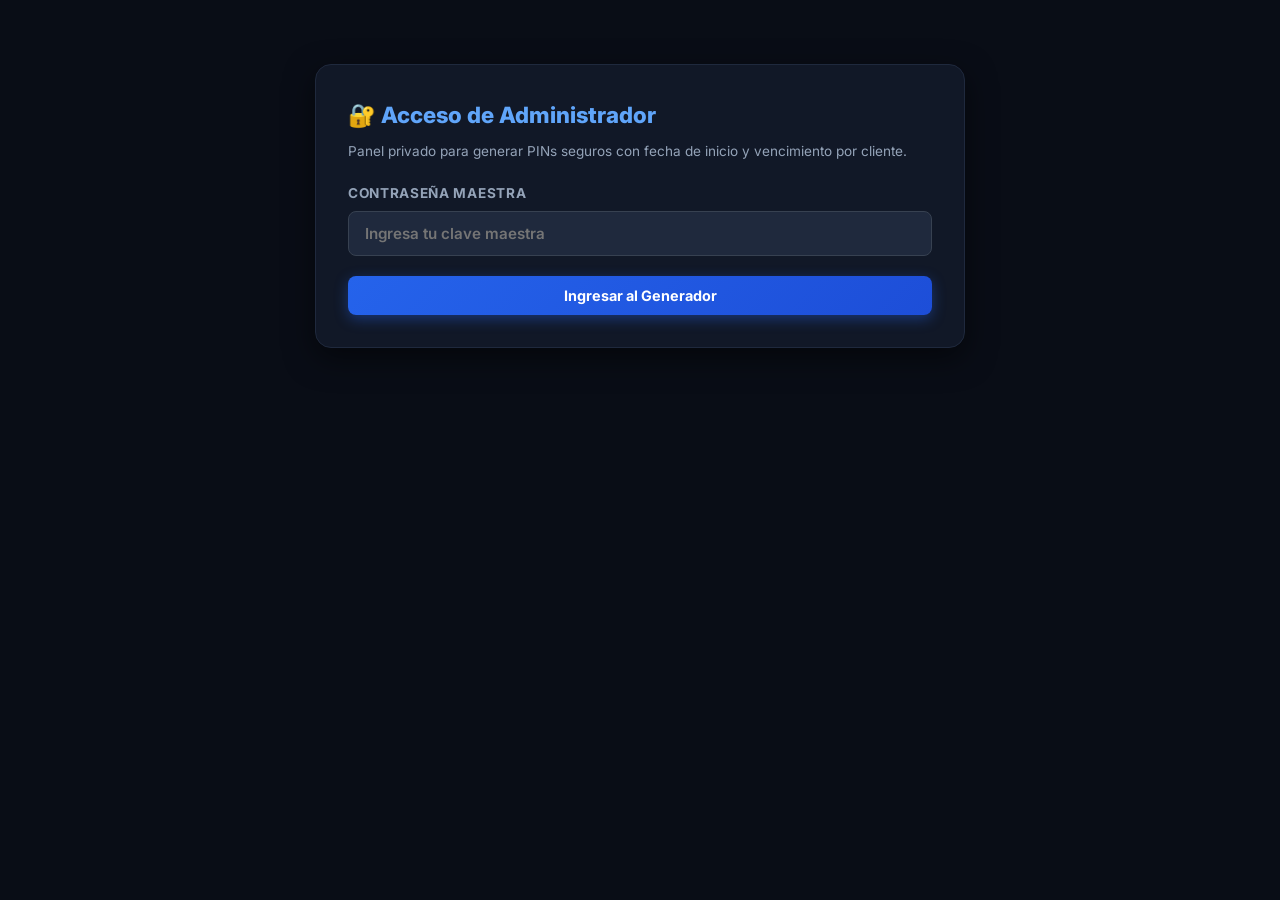
==== admin.html @ b6be810b "Add files via upload" ====
<!DOCTYPE html>
<html lang="es">
<head>
  <meta charset="UTF-8">
  <meta name="viewport" content="width=device-width, initial-scale=1.0">
  <title>Admin PIN Generator | LottoAnalytics Colombia</title>
  <link rel="preconnect" href="https://fonts.googleapis.com">
  <link rel="preconnect" href="https://fonts.gstatic.com" crossorigin>
  <link href="https://fonts.googleapis.com/css2?family=Inter:wght@400;600;700;800&display=swap" rel="stylesheet">
  <link rel="stylesheet" href="css/styles.css">
  <style>
    .admin-container {
      max-width: 650px;
      margin: 2rem auto;
      background: var(--bg-card);
      border: 1px solid var(--border-color);
      border-radius: 16px;
      padding: 2rem;
      box-shadow: 0 10px 30px rgba(0,0,0,0.5);
    }
    .form-group {
      margin-bottom: 1.25rem;
    }
    label {
      display: block;
      font-size: 0.85rem;
      font-weight: 700;
      color: var(--text-muted);
      margin-bottom: 0.4rem;
      text-transform: uppercase;
      letter-spacing: 0.05em;
    }
    input[type="text"], input[type="password"], input[type="date"], select {
      width: 100%;
      background: #1f293d;
      border: 1px solid #374151;
      color: #fff;
      padding: 0.75rem 1rem;
      border-radius: 8px;
      font-family: inherit;
      font-size: 0.95rem;
      font-weight: 600;
      outline: none;
    }
    input:focus, select:focus {
      border-color: #3b82f6;
      box-shadow: 0 0 10px rgba(59, 130, 246, 0.4);
    }
    .result-card {
      display: none;
      background: rgba(16, 185, 129, 0.1);
      border: 1px solid #10b981;
      border-radius: 12px;
      padding: 1.5rem;
      margin-top: 1.5rem;
    }
    .pin-display {
      font-size: 1.6rem;
      font-weight: 800;
      color: #34d399;
      letter-spacing: 0.1em;
      margin: 0.5rem 0;
      text-align: center;
      background: #090d16;
      padding: 0.75rem;
      border-radius: 8px;
      border: 1px dashed #059669;
    }
    .whatsapp-box {
      background: #0f172a;
      border: 1px solid #334155;
      border-radius: 8px;
      padding: 1rem;
      font-size: 0.85rem;
      color: #e2e8f0;
      white-space: pre-wrap;
      margin-top: 0.75rem;
      line-height: 1.5;
    }
  </style>
</head>
<body>
  <div class="container">
    <div class="admin-container">
      
      <!-- AUTHENTICATION CHECK -->
      <div id="admin-auth-screen">
        <h2 style="font-size: 1.4rem; font-weight:800; color:#60a5fa; margin-bottom: 0.5rem;">🔐 Acceso de Administrador</h2>
        <p style="font-size:0.85rem; color:var(--text-muted); margin-bottom: 1.25rem;">
          Panel privado para generar PINs seguros con fecha de inicio y vencimiento por cliente.
        </p>
        <div class="form-group">
          <label>Contraseña Maestra</label>
          <input type="password" id="admin-pass" placeholder="Ingresa tu clave maestra">
        </div>
        <button class="btn-primary" style="width:100%;" onclick="checkAdminAuth()">Ingresar al Generador</button>
      </div>

      <!-- PIN GENERATOR PANEL -->
      <div id="admin-panel" style="display:none;">
        <div style="display:flex; justify-content:space-between; align-items:center; margin-bottom:1rem; border-bottom:1px solid #1f293d; padding-bottom:1rem;">
          <div>
            <h2 style="font-size: 1.3rem; font-weight:800; color:#fbbf24;">👑 Generador de PINs VIP Criptográficos</h2>
            <p style="font-size:0.8rem; color:var(--text-muted);">Genera claves únicas e infalsificables con vigencia individual.</p>
          </div>
          <button onclick="logoutAdmin()" style="background:transparent; border:1px solid #475569; color:#94a3b8; font-size:0.75rem; padding:0.35rem 0.65rem; border-radius:6px; cursor:pointer;">Salir</button>
        </div>

        <div class="form-group">
          <label>Nombre o Teléfono del Cliente</label>
          <input type="text" id="client-name" placeholder="Ej. Carlos Mendoza (Bucaramanga)">
        </div>

        <div class="form-group">
          <label>Duración de la Membresía</label>
          <select id="duration-select" onchange="toggleCustomDate(this.value)">
            <option value="30">1 Mes (30 Días) — Plan Estándar</option>
            <option value="15">15 Días (Quincenal)</option>
            <option value="7">7 Días (Semana de Prueba)</option>
            <option value="60">2 Meses (60 Días)</option>
            <option value="90">3 Meses (Trimestral)</option>
            <option value="custom">Fecha de fin personalizada...</option>
          </select>
        </div>

        <div class="form-group" id="custom-date-group" style="display:none;">
          <label>Fecha de Vencimiento Exacta</label>
          <input type="date" id="custom-exp-date">
        </div>

        <button class="btn-primary" style="width:100%; font-size:1rem; padding:0.85rem;" onclick="generateClientPin()">
          ⚡ Generar PIN y Mensaje de WhatsApp
        </button>

        <!-- RESULT CARD -->
        <div class="result-card" id="result-box">
          <div style="font-weight:700; color:#34d399; font-size:0.9rem; text-align:center;">✅ PIN GENERADO CON ÉXITO</div>
          <div class="pin-display" id="out-pin">VIP-XXXXXX-XXX-XXXX</div>
          
          <div style="font-size:0.85rem; color:#cbd5e1; margin:0.75rem 0; line-height:1.6;">
            • <strong>Cliente:</strong> <span id="out-client">--</span><br>
            • <strong>Fecha de activación:</strong> <span id="out-start">--</span><br>
            • <strong>Fecha de vencimiento:</strong> <span id="out-end" style="color:#fbbf24; font-weight:700;">--</span> (<span id="out-days">30</span> días activos)
          </div>

          <label style="margin-top:1rem;">Mensaje Listo para Enviar por WhatsApp:</label>
          <div class="whatsapp-box" id="out-msg"></div>

          <button class="btn-primary" style="width:100%; margin-top:0.75rem; background:linear-gradient(135deg, #10b981, #059669);" onclick="copyWhatsappMsg()">
            📋 Copiar Mensaje para WhatsApp
          </button>
        </div>

      </div>

    </div>
  </div>

  <script>
    const SECRET_SALT = 'Joan17LottoSecretKey2026';
    const ADMIN_PASS = 'JOAN17-ADMIN'; // Puedes cambiar esta contraseña maestra cuando desees

    function checkAdminAuth() {
      const pass = document.getElementById('admin-pass').value.trim();
      if (pass === ADMIN_PASS || pass === 'BUCARAMANGA' || pass === 'VIP2026') {
        document.getElementById('admin-auth-screen').style.display = 'none';
        document.getElementById('admin-panel').style.display = 'block';
        sessionStorage.setItem('admin_logged', 'true');
      } else {
        alert('Contraseña maestra incorrecta.');
      }
    }

    function logoutAdmin() {
      sessionStorage.removeItem('admin_logged');
      document.getElementById('admin-auth-screen').style.display = 'block';
      document.getElementById('admin-panel').style.display = 'none';
    }

    function toggleCustomDate(val) {
      document.getElementById('custom-date-group').style.display = (val === 'custom') ? 'block' : 'none';
    }

    async function sha256Short(str) {
      const buf = await crypto.subtle.digest("SHA-256", new TextEncoder().encode(str));
      const arr = Array.from(new Uint8Array(buf));
      const hex = arr.map(b => b.toString(16).padStart(2, '0')).join('');
      return hex.substring(0, 4).toUpperCase();
    }

    async function generateClientPin() {
      const client = document.getElementById('client-name').value.trim() || 'Cliente';
      const durVal = document.getElementById('duration-select').value;
      
      const today = new Date();
      let expDate = new Date();

      if (durVal === 'custom') {
        const cVal = document.getElementById('custom-exp-date').value;
        if (!cVal) {
          alert('Por favor selecciona una fecha de vencimiento.');
          return;
        }
        expDate = new Date(cVal + 'T23:59:59');
      } else {
        const days = parseInt(durVal);
        expDate.setDate(today.getDate() + days);
      }

      // Format YYMMDD
      const yy = expDate.getFullYear().toString().substring(2);
      const mm = (expDate.getMonth() + 1).toString().padStart(2, '0');
      const dd = expDate.getDate().toString().padStart(2, '0');
      const dateCode = `${yy}${mm}${dd}`;

      // Random 3-digit client seed
      const clientId = Math.floor(100 + Math.random() * 900).toString();

      // Sign payload
      const payload = `${dateCode}-${clientId}-${SECRET_SALT}`;
      const hash = await sha256Short(payload);

      const finalPin = `VIP-${dateCode}-${clientId}-${hash}`;

      // Calculate days
      const diffTime = expDate - today;
      const diffDays = Math.ceil(diffTime / (1000 * 60 * 60 * 24));

      const dateOptions = { day: '2-digit', month: 'long', year: 'numeric' };
      const startStr = today.toLocaleDateString('es-CO', dateOptions);
      const endStr = expDate.toLocaleDateString('es-CO', dateOptions);

      // Render output
      document.getElementById('out-pin').innerText = finalPin;
      document.getElementById('out-client').innerText = client;
      document.getElementById('out-start').innerText = startStr;
      document.getElementById('out-end').innerText = endStr;
      document.getElementById('out-days').innerText = diffDays;

      const currentUrl = window.location.origin + window.location.pathname.replace('admin.html', 'index.html');

      const msg = `¡Hola ${client}! 👋\n\nTu suscripción a la Suite VIP de LottoAnalytics Pro ha sido confirmada con éxito. 🎟️✨\n\n🔑 Tu PIN Personal de Acceso es:\n👉 *${finalPin}*\n\n📅 Vigencia activa:\n• Inicio: ${startStr}\n• Vence el: ${endStr} (${diffDays} días)\n\n🚀 Pasos para activarlo:\n1. Ingresa a la página: ${currentUrl}\n2. En el recuadro dorado "Desbloquea la Suite VIP", digita tu PIN.\n3. Haz clic en "Desbloquear Privilegios VIP".\n\n¡Disfruta tus combinaciones personalizadas y las alertas antes de cada sorteo! 🍀`;

      document.getElementById('out-msg').innerText = msg;
      document.getElementById('result-box').style.display = 'block';
    }

    function copyWhatsappMsg() {
      const text = document.getElementById('out-msg').innerText;
      navigator.clipboard.writeText(text).then(() => {
        alert('¡Mensaje copiado al portapapeles! Ya puedes pegarlo y enviarlo por WhatsApp al cliente.');
      });
    }

    window.onload = () => {
      if (sessionStorage.getItem('admin_logged') === 'true') {
        document.getElementById('admin-auth-screen').style.display = 'none';
        document.getElementById('admin-panel').style.display = 'block';
      }
    };
  </script>
</body>
</html>
---- css/styles.css ----
/* LottoAnalytics Pro Colombia - Modern Stylesheet with VIP Suite */
:root {
  --bg-dark: #090d16;
  --bg-card: #111827;
  --bg-card-hover: #172033;
  --border-color: #1f293d;
  --text-main: #f9fafb;
  --text-muted: #94a3b8;
  --text-subtle: #64748b;
  
  --primary: #3b82f6;
  --primary-glow: rgba(59, 130, 246, 0.25);
  --accent-gold: #f59e0b;
  --accent-red: #ef4444;
  --accent-green: #10b981;
  --accent-cyan: #06b6d4;

  --vip-gold: #fbbf24;
  --vip-purple: #a855f7;
  --vip-border: rgba(251, 191, 36, 0.4);

  --ball-baloto-grad: linear-gradient(135deg, #fde047 0%, #f59e0b 50%, #d97706 100%);
  --ball-revancha-grad: linear-gradient(135deg, #f87171 0%, #ef4444 50%, #b91c1c 100%);
  --ball-miloto-grad: linear-gradient(135deg, #34d399 0%, #10b981 50%, #047857 100%);
  --ball-super-grad: linear-gradient(135deg, #fb7185 0%, #e11d48 50%, #be123c 100%);
  --ball-fixed-grad: linear-gradient(135deg, #a78bfa 0%, #7c3aed 50%, #581c87 100%);
}

* {
  box-sizing: border-box;
  margin: 0;
  padding: 0;
  -webkit-tap-highlight-color: transparent;
}

body {
  font-family: 'Inter', -apple-system, BlinkMacSystemFont, 'Segoe UI', Roboto, sans-serif;
  background-color: var(--bg-dark);
  color: var(--text-main);
  line-height: 1.6;
  padding: 1rem;
}

@media (min-width: 768px) {
  body {
    padding: 2rem;
  }
}

.container {
  max-width: 1200px;
  margin: 0 auto;
}

/* Header & Branding */
header {
  display: flex;
  justify-content: space-between;
  align-items: center;
  flex-wrap: wrap;
  gap: 1.25rem;
  padding-bottom: 1.5rem;
  border-bottom: 1px solid var(--border-color);
  margin-bottom: 1.5rem;
}

.brand-wrapper h1 {
  font-size: 1.85rem;
  font-weight: 800;
  letter-spacing: -0.03em;
  background: linear-gradient(135deg, #60a5fa 0%, #a78bfa 50%, #f472b6 100%);
  -webkit-background-clip: text;
  -webkit-text-fill-color: transparent;
}

.brand-wrapper p {
  color: var(--text-muted);
  font-size: 0.9rem;
}

.header-badges {
  display: flex;
  gap: 0.75rem;
  align-items: center;
  flex-wrap: wrap;
}

.status-badge {
  display: inline-flex;
  align-items: center;
  gap: 0.5rem;
  background: rgba(16, 185, 129, 0.12);
  border: 1px solid rgba(16, 185, 129, 0.3);
  color: #34d399;
  padding: 0.35rem 0.85rem;
  border-radius: 9999px;
  font-size: 0.8rem;
  font-weight: 600;
}

.vip-status-pill {
  display: inline-flex;
  align-items: center;
  gap: 0.4rem;
  background: rgba(245, 158, 11, 0.15);
  border: 1px solid var(--vip-border);
  color: var(--vip-gold);
  padding: 0.35rem 0.85rem;
  border-radius: 9999px;
  font-size: 0.8rem;
  font-weight: 700;
}

.pulse-dot {
  width: 8px;
  height: 8px;
  border-radius: 50%;
  background: #10b981;
  box-shadow: 0 0 10px #10b981;
  animation: pulse 2s infinite;
}

@keyframes pulse {
  0% { transform: scale(0.95); opacity: 0.7; }
  50% { transform: scale(1.2); opacity: 1; }
  100% { transform: scale(0.95); opacity: 0.7; }
}

/* Monetization: Ad Slots */
.ad-slot {
  background: rgba(17, 24, 39, 0.5);
  border: 1px dashed #2d3748;
  border-radius: 10px;
  padding: 1rem;
  margin: 1.5rem 0;
  text-align: center;
  position: relative;
  overflow: hidden;
  min-height: 85px;
  display: flex;
  flex-direction: column;
  align-items: center;
  justify-content: center;
}

.ad-label {
  font-size: 0.65rem;
  color: var(--text-subtle);
  text-transform: uppercase;
  letter-spacing: 0.1em;
  margin-bottom: 0.25rem;
}

.ad-placeholder-text {
  font-size: 0.8rem;
  color: #4b5563;
}

/* VIP Unlock / Gateway Box */
.vip-card {
  background: linear-gradient(135deg, rgba(30, 58, 138, 0.35) 0%, rgba(88, 28, 135, 0.35) 100%);
  border: 1px solid #3b82f6;
  border-radius: 14px;
  padding: 1.5rem;
  margin-bottom: 2rem;
  box-shadow: 0 4px 25px rgba(59, 130, 246, 0.15);
}

.vip-header-row {
  display: flex;
  justify-content: space-between;
  align-items: center;
  flex-wrap: wrap;
  gap: 1rem;
  margin-bottom: 1rem;
}

.vip-header-row h3 {
  font-size: 1.25rem;
  font-weight: 800;
  color: #93c5fd;
  display: flex;
  align-items: center;
  gap: 0.5rem;
}

.vip-pin-form {
  display: flex;
  gap: 0.5rem;
  flex-wrap: wrap;
  align-items: center;
  margin-top: 1rem;
}

.pin-input {
  background: #0f172a;
  border: 1px solid #334155;
  color: #fff;
  padding: 0.65rem 1rem;
  border-radius: 8px;
  font-family: inherit;
  font-size: 0.9rem;
  font-weight: 700;
  text-transform: uppercase;
  letter-spacing: 0.05em;
  outline: none;
  min-width: 200px;
}

.pin-input:focus {
  border-color: #60a5fa;
  box-shadow: 0 0 10px rgba(96, 165, 250, 0.3);
}

.btn-unlock {
  background: linear-gradient(135deg, #f59e0b, #d97706);
  color: #000;
  border: none;
  padding: 0.65rem 1.4rem;
  border-radius: 8px;
  font-weight: 800;
  font-size: 0.9rem;
  cursor: pointer;
  transition: transform 0.15s, box-shadow 0.15s;
}

.btn-unlock:hover {
  transform: translateY(-2px);
  box-shadow: 0 4px 15px rgba(245, 158, 11, 0.4);
}

.btn-whatsapp-buy {
  background: #10b981;
  color: #fff;
  border: none;
  padding: 0.65rem 1.25rem;
  border-radius: 8px;
  font-weight: 700;
  font-size: 0.85rem;
  text-decoration: none;
  display: inline-flex;
  align-items: center;
  gap: 0.4rem;
  transition: opacity 0.2s;
}

.btn-whatsapp-buy:hover {
  opacity: 0.9;
}

/* VIP Active Panel (When unlocked) */
.vip-active-panel {
  display: none;
  background: linear-gradient(180deg, #171328 0%, #0d1222 100%);
  border: 2px solid var(--vip-border);
  border-radius: 14px;
  padding: 1.75rem;
  margin-bottom: 2rem;
  box-shadow: 0 8px 30px rgba(168, 85, 247, 0.2);
}

.vip-panel-title {
  font-size: 1.35rem;
  font-weight: 800;
  color: var(--vip-gold);
  display: flex;
  align-items: center;
  gap: 0.5rem;
  margin-bottom: 0.5rem;
}

.vip-features-grid {
  display: grid;
  grid-template-columns: repeat(auto-fit, minmax(320px, 1fr));
  gap: 1.5rem;
  margin-top: 1.25rem;
}

.vip-box {
  background: rgba(17, 24, 39, 0.85);
  border: 1px solid #374151;
  border-radius: 12px;
  padding: 1.25rem;
}

.vip-box-title {
  font-size: 1.05rem;
  font-weight: 700;
  color: #c084fc;
  margin-bottom: 0.5rem;
  display: flex;
  align-items: center;
  gap: 0.4rem;
}

.custom-inputs-row {
  display: flex;
  gap: 0.5rem;
  margin: 1rem 0;
  align-items: center;
  flex-wrap: wrap;
}

.custom-input {
  width: 48px;
  height: 48px;
  text-align: center;
  font-size: 1.15rem;
  font-weight: 800;
  border-radius: 8px;
  border: 1px solid #a855f7;
  background: #1e1b4b;
  color: #fff;
  outline: none;
}

.btn-vip-action {
  background: linear-gradient(135deg, #a855f7, #7c3aed);
  color: #fff;
  border: none;
  padding: 0.65rem 1.2rem;
  border-radius: 8px;
  font-weight: 700;
  font-size: 0.85rem;
  cursor: pointer;
  transition: transform 0.15s;
}

.btn-vip-action:hover {
  transform: translateY(-1px);
}

.ball-fixed {
  background: var(--ball-fixed-grad) !important;
  color: #fff !important;
  border: 2px solid #c084fc !important;
}

/* Grids & Cards */
.grid-3 {
  display: grid;
  grid-template-columns: repeat(auto-fit, minmax(320px, 1fr));
  gap: 1.25rem;
  margin-bottom: 2rem;
}

.card {
  background: var(--bg-card);
  border: 1px solid var(--border-color);
  border-radius: 14px;
  padding: 1.35rem;
  transition: border-color 0.2s;
}

.card:hover {
  border-color: #374151;
}

.card-top {
  display: flex;
  justify-content: space-between;
  align-items: center;
  margin-bottom: 0.75rem;
}

.card-title {
  font-size: 1.15rem;
  font-weight: 700;
  display: flex;
  align-items: center;
  gap: 0.5rem;
}

.jackpot-pill {
  background: rgba(56, 189, 248, 0.12);
  color: #38bdf8;
  border: 1px solid rgba(56, 189, 248, 0.3);
  padding: 0.2rem 0.6rem;
  border-radius: 6px;
  font-size: 0.8rem;
  font-weight: 700;
}

/* 3D Lottery Balls */
.ball-row {
  display: flex;
  align-items: center;
  gap: 0.55rem;
  margin: 1.25rem 0;
  flex-wrap: wrap;
}

.ball {
  width: 44px;
  height: 44px;
  border-radius: 50%;
  display: flex;
  align-items: center;
  justify-content: center;
  font-weight: 800;
  font-size: 1.1rem;
  font-variant-numeric: tabular-nums;
  position: relative;
  box-shadow: 0 6px 12px rgba(0, 0, 0, 0.4), inset 0 2px 4px rgba(255, 255, 255, 0.45);
  user-select: none;
}

.ball-baloto { background: var(--ball-baloto-grad); color: #000; }
.ball-revancha { background: var(--ball-revancha-grad); color: #fff; }
.ball-miloto { background: var(--ball-miloto-grad); color: #042f2e; }
.ball-super {
  background: var(--ball-super-grad);
  color: #fff;
  border: 2px solid #fda4af;
  box-shadow: 0 0 12px rgba(225, 29, 72, 0.5), inset 0 2px 4px rgba(255,255,255,0.45);
}

.card-meta {
  font-size: 0.825rem;
  color: var(--text-muted);
  display: flex;
  justify-content: space-between;
  border-top: 1px solid var(--border-color);
  padding-top: 0.75rem;
}

/* Tabs Navigation */
.tabs-nav {
  display: flex;
  gap: 0.5rem;
  margin-bottom: 1.5rem;
  border-bottom: 1px solid var(--border-color);
  padding-bottom: 0.5rem;
  overflow-x: auto;
}

.tab-btn {
  background: transparent;
  border: 1px solid transparent;
  color: var(--text-muted);
  padding: 0.65rem 1.35rem;
  font-weight: 600;
  font-size: 0.95rem;
  border-radius: 8px;
  cursor: pointer;
  white-space: nowrap;
  transition: all 0.2s;
}

.tab-btn:hover {
  color: #fff;
  background: rgba(255, 255, 255, 0.05);
}

.tab-btn.active {
  color: #fff;
  background: #1f293d;
  border-color: #3b82f6;
  box-shadow: 0 2px 8px rgba(59, 130, 246, 0.25);
}

/* Generator Section */
.generator-section {
  background: linear-gradient(180deg, #111827 0%, #0f172a 100%);
  border: 1px solid #1e3a8a;
  border-radius: 14px;
  padding: 1.75rem;
  margin-bottom: 2rem;
  box-shadow: 0 8px 30px rgba(0, 0, 0, 0.3);
}

.section-heading {
  font-size: 1.3rem;
  font-weight: 800;
  margin-bottom: 0.5rem;
  display: flex;
  align-items: center;
  gap: 0.5rem;
}

.section-desc {
  font-size: 0.875rem;
  color: var(--text-muted);
  margin-bottom: 1.5rem;
}

.controls-bar {
  display: flex;
  gap: 0.75rem;
  flex-wrap: wrap;
  align-items: center;
  margin-bottom: 1.5rem;
}

select {
  background: #1f293d;
  color: #fff;
  border: 1px solid #374151;
  padding: 0.7rem 1.2rem;
  border-radius: 8px;
  font-family: inherit;
  font-size: 0.9rem;
  font-weight: 600;
  cursor: pointer;
  outline: none;
}

.btn-primary {
  background: linear-gradient(135deg, #2563eb, #1d4ed8);
  color: #fff;
  border: none;
  padding: 0.7rem 1.4rem;
  border-radius: 8px;
  font-family: inherit;
  font-size: 0.9rem;
  font-weight: 700;
  cursor: pointer;
  box-shadow: 0 4px 14px rgba(37, 99, 235, 0.4);
  transition: transform 0.15s, box-shadow 0.15s;
}

.btn-primary:hover {
  transform: translateY(-2px);
  box-shadow: 0 6px 20px rgba(37, 99, 235, 0.6);
}

.ticket-grid {
  display: grid;
  grid-template-columns: repeat(auto-fit, minmax(280px, 1fr));
  gap: 1rem;
}

.ticket-box {
  background: rgba(15, 23, 42, 0.85);
  border: 1px solid #27354f;
  border-radius: 12px;
  padding: 1.15rem;
  position: relative;
  transition: transform 0.15s;
}

.ticket-box:hover {
  transform: translateY(-2px);
  border-color: #3b82f6;
}

.ticket-header {
  display: flex;
  justify-content: space-between;
  align-items: center;
  margin-bottom: 0.75rem;
}

.ticket-badge {
  font-size: 0.75rem;
  font-weight: 700;
  color: #60a5fa;
  text-transform: uppercase;
  letter-spacing: 0.05em;
}

.btn-copy {
  background: transparent;
  border: 1px solid #334155;
  color: var(--text-muted);
  border-radius: 6px;
  font-size: 0.75rem;
  padding: 0.25rem 0.6rem;
  cursor: pointer;
  transition: all 0.2s;
}

.btn-copy:hover {
  color: #fff;
  background: #1e293b;
}

.ticket-footer {
  margin-top: 0.75rem;
  font-size: 0.775rem;
  color: var(--text-muted);
  line-height: 1.4;
  border-top: 1px solid #1f293d;
  padding-top: 0.6rem;
}

/* Heatmap Grid */
.heatmap-container {
  display: grid;
  grid-template-columns: repeat(auto-fill, minmax(75px, 1fr));
  gap: 0.5rem;
  margin: 1.25rem 0 2rem 0;
}

.heat-cell {
  background: #131c2e;
  border: 1px solid #23314d;
  border-radius: 10px;
  padding: 0.6rem 0.4rem;
  text-align: center;
  transition: transform 0.15s;
}

.heat-cell:hover {
  transform: scale(1.05);
  border-color: #60a5fa;
  z-index: 2;
}

.heat-val {
  font-size: 1.15rem;
  font-weight: 800;
}

.heat-sub {
  font-size: 0.7rem;
  color: var(--text-muted);
}

.tag-badge {
  font-size: 0.65rem;
  font-weight: 700;
  border-radius: 4px;
  padding: 2px 5px;
  display: inline-block;
  margin-top: 4px;
}

.tag-hot { background: rgba(239, 68, 68, 0.2); color: #f87171; border: 1px solid rgba(239,68,68,0.3); }
.tag-warm { background: rgba(245, 158, 11, 0.2); color: #fbbf24; border: 1px solid rgba(245,158,11,0.3); }
.tag-cold { background: rgba(6, 182, 212, 0.2); color: #38bdf8; border: 1px solid rgba(6,182,212,0.3); }

/* Tables */
.grid-2 {
  display: grid;
  grid-template-columns: 1fr 1fr;
  gap: 1.25rem;
  margin-bottom: 2rem;
}

@media (max-width: 768px) {
  .grid-2 {
    grid-template-columns: 1fr;
  }
}

table {
  width: 100%;
  border-collapse: collapse;
  font-size: 0.85rem;
  margin-top: 0.75rem;
}

th, td {
  padding: 0.65rem 0.85rem;
  text-align: left;
  border-bottom: 1px solid var(--border-color);
}

th {
  color: var(--text-subtle);
  font-weight: 700;
  font-size: 0.75rem;
  text-transform: uppercase;
}

/* Ticket Checker Tool */
.checker-box {
  background: var(--bg-card);
  border: 1px solid var(--border-color);
  border-radius: 14px;
  padding: 1.5rem;
  margin-bottom: 2rem;
}

.checker-inputs {
  display: flex;
  gap: 0.5rem;
  flex-wrap: wrap;
  align-items: center;
  margin: 1rem 0;
}

.checker-input {
  width: 50px;
  height: 50px;
  text-align: center;
  font-size: 1.2rem;
  font-weight: 800;
  border-radius: 8px;
  border: 1px solid #374151;
  background: #1f293d;
  color: #fff;
  outline: none;
}

.checker-input:focus {
  border-color: #3b82f6;
  box-shadow: 0 0 8px rgba(59, 130, 246, 0.5);
}

.checker-result {
  margin-top: 1rem;
  padding: 1rem;
  border-radius: 8px;
  background: rgba(15, 23, 42, 0.7);
  display: none;
}

/* Footer & Legal */
footer {
  margin-top: 3rem;
  padding-top: 2rem;
  border-top: 1px solid var(--border-color);
  font-size: 0.825rem;
  color: var(--text-subtle);
  text-align: center;
}

.legal-notice {
  background: rgba(15, 23, 42, 0.6);
  border: 1px solid #1f293d;
  border-radius: 10px;
  padding: 1rem;
  margin-bottom: 1.5rem;
  text-align: justify;
}
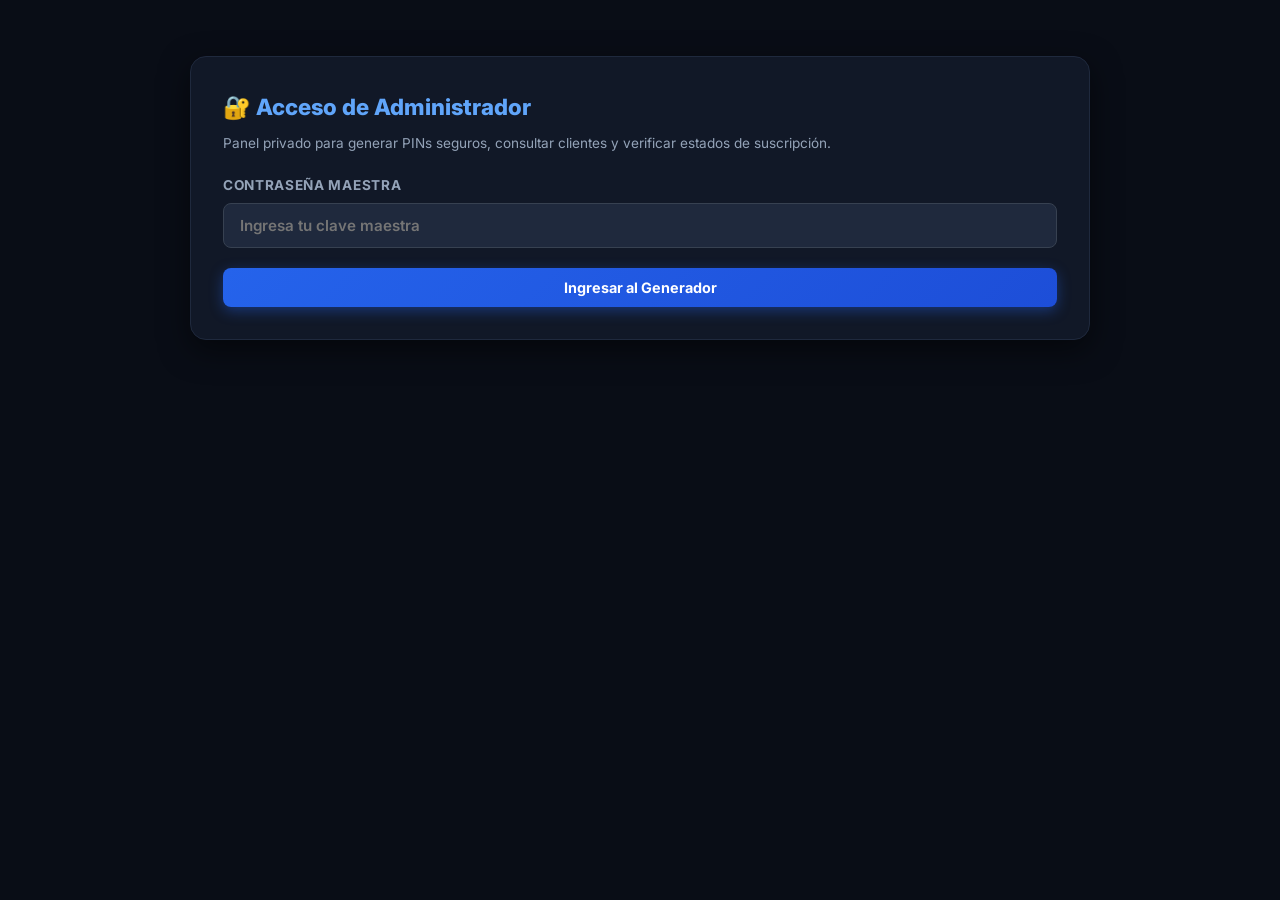
==== commit 40771f68: "Add files via upload" ====
--- a/admin.html
+++ b/admin.html
@@ -3,15 +3,15 @@
 <head>
   <meta charset="UTF-8">
   <meta name="viewport" content="width=device-width, initial-scale=1.0">
-  <title>Admin PIN Generator | LottoAnalytics Colombia</title>
+  <title>Panel de Control y PINs | LottoAnalytics Admin</title>
   <link rel="preconnect" href="https://fonts.googleapis.com">
   <link rel="preconnect" href="https://fonts.gstatic.com" crossorigin>
   <link href="https://fonts.googleapis.com/css2?family=Inter:wght@400;600;700;800&display=swap" rel="stylesheet">
   <link rel="stylesheet" href="css/styles.css">
   <style>
     .admin-container {
-      max-width: 650px;
-      margin: 2rem auto;
+      max-width: 900px;
+      margin: 1.5rem auto;
       background: var(--bg-card);
       border: 1px solid var(--border-color);
       border-radius: 16px;
@@ -51,7 +51,7 @@
       background: rgba(16, 185, 129, 0.1);
       border: 1px solid #10b981;
       border-radius: 12px;
-      padding: 1.5rem;
+      padding: 1.25rem;
       margin-top: 1.5rem;
     }
     .pin-display {
@@ -77,6 +77,61 @@
       margin-top: 0.75rem;
       line-height: 1.5;
     }
+    /* Registry Table */
+    .history-card {
+      margin-top: 2.5rem;
+      border-top: 1px solid var(--border-color);
+      padding-top: 1.5rem;
+    }
+    .badge-active {
+      background: rgba(16, 185, 129, 0.2);
+      color: #34d399;
+      padding: 2px 8px;
+      border-radius: 4px;
+      font-weight: 700;
+      font-size: 0.75rem;
+      display: inline-block;
+    }
+    .badge-expired {
+      background: rgba(239, 68, 68, 0.2);
+      color: #f87171;
+      padding: 2px 8px;
+      border-radius: 4px;
+      font-weight: 700;
+      font-size: 0.75rem;
+      display: inline-block;
+    }
+    .table-container {
+      overflow-x: auto;
+      margin-top: 1rem;
+    }
+    .btn-action-small {
+      background: #1e293b;
+      border: 1px solid #475569;
+      color: #cbd5e1;
+      padding: 0.3rem 0.6rem;
+      border-radius: 6px;
+      font-size: 0.75rem;
+      cursor: pointer;
+      margin-right: 4px;
+    }
+    .btn-action-small:hover {
+      background: #334155;
+      color: #fff;
+    }
+    .btn-delete-small {
+      background: rgba(239, 68, 68, 0.15);
+      border: 1px solid #ef4444;
+      color: #f87171;
+      padding: 0.3rem 0.6rem;
+      border-radius: 6px;
+      font-size: 0.75rem;
+      cursor: pointer;
+    }
+    .btn-delete-small:hover {
+      background: #ef4444;
+      color: #fff;
+    }
   </style>
 </head>
 <body>
@@ -87,7 +142,7 @@
       <div id="admin-auth-screen">
         <h2 style="font-size: 1.4rem; font-weight:800; color:#60a5fa; margin-bottom: 0.5rem;">🔐 Acceso de Administrador</h2>
         <p style="font-size:0.85rem; color:var(--text-muted); margin-bottom: 1.25rem;">
-          Panel privado para generar PINs seguros con fecha de inicio y vencimiento por cliente.
+          Panel privado para generar PINs seguros, consultar clientes y verificar estados de suscripción.
         </p>
         <div class="form-group">
           <label>Contraseña Maestra</label>
@@ -96,59 +151,113 @@
         <button class="btn-primary" style="width:100%;" onclick="checkAdminAuth()">Ingresar al Generador</button>
       </div>
 
-      <!-- PIN GENERATOR PANEL -->
+      <!-- MAIN ADMIN PANEL -->
       <div id="admin-panel" style="display:none;">
-        <div style="display:flex; justify-content:space-between; align-items:center; margin-bottom:1rem; border-bottom:1px solid #1f293d; padding-bottom:1rem;">
+        <div style="display:flex; justify-content:space-between; align-items:center; margin-bottom:1.5rem; border-bottom:1px solid #1f293d; padding-bottom:1rem; flex-wrap:wrap; gap:0.5rem;">
           <div>
-            <h2 style="font-size: 1.3rem; font-weight:800; color:#fbbf24;">👑 Generador de PINs VIP Criptográficos</h2>
-            <p style="font-size:0.8rem; color:var(--text-muted);">Genera claves únicas e infalsificables con vigencia individual.</p>
-          </div>
-          <button onclick="logoutAdmin()" style="background:transparent; border:1px solid #475569; color:#94a3b8; font-size:0.75rem; padding:0.35rem 0.65rem; border-radius:6px; cursor:pointer;">Salir</button>
+            <h2 style="font-size: 1.4rem; font-weight:800; color:#fbbf24;">👑 Control de PINs y Clientes VIP</h2>
+            <p style="font-size:0.85rem; color:var(--text-muted);">Generación con vigencia individual y registro de ventas.</p>
+          </div>
+          <button onclick="logoutAdmin()" style="background:transparent; border:1px solid #475569; color:#94a3b8; font-size:0.8rem; padding:0.4rem 0.85rem; border-radius:6px; cursor:pointer;">Cerrar Sesión</button>
         </div>
 
-        <div class="form-group">
-          <label>Nombre o Teléfono del Cliente</label>
-          <input type="text" id="client-name" placeholder="Ej. Carlos Mendoza (Bucaramanga)">
+        <!-- SECCIÓN 1: GENERADOR DE PIN -->
+        <div style="background: rgba(15, 23, 42, 0.6); border: 1px solid #1e293b; border-radius: 12px; padding: 1.25rem; margin-bottom: 2rem;">
+          <h3 style="font-size: 1.1rem; font-weight:700; color:#93c5fd; margin-bottom: 1rem;">➕ Generar Nuevo PIN para Cliente</h3>
+          
+          <div class="form-group">
+            <label>Nombre o Teléfono del Cliente</label>
+            <input type="text" id="client-name" placeholder="Ej. Carlos Mendoza (WhatsApp 315...)">
+          </div>
+
+          <div style="display:grid; grid-template-columns: 1fr 1fr; gap:1rem;">
+            <div class="form-group">
+              <label>Duración</label>
+              <select id="duration-select" onchange="toggleCustomDate(this.value)">
+                <option value="30">1 Mes (30 Días) — $15.000 COP</option>
+                <option value="15">15 Días (Quincenal)</option>
+                <option value="7">7 Días (Semana de Prueba)</option>
+                <option value="60">2 Meses (60 Días)</option>
+                <option value="90">3 Meses (Trimestral)</option>
+                <option value="custom">Fecha de fin personalizada...</option>
+              </select>
+            </div>
+            <div class="form-group">
+              <label>Monto Pagado (Opcional)</label>
+              <input type="text" id="client-amount" placeholder="Ej. $15.000 Nequi">
+            </div>
+          </div>
+
+          <div class="form-group" id="custom-date-group" style="display:none;">
+            <label>Fecha de Vencimiento Exacta</label>
+            <input type="date" id="custom-exp-date">
+          </div>
+
+          <button class="btn-primary" style="width:100%; font-size:1rem; padding:0.85rem;" onclick="generateClientPin()">
+            ⚡ Generar PIN y Registrar Venta
+          </button>
+
+          <!-- RESULT CARD -->
+          <div class="result-card" id="result-box">
+            <div style="font-weight:700; color:#34d399; font-size:0.9rem; text-align:center;">✅ PIN GENERADO Y REGISTRADO EN EL HISTORIAL</div>
+            <div class="pin-display" id="out-pin">VIP-XXXXXX-XXX-XXXX</div>
+            
+            <div style="font-size:0.85rem; color:#cbd5e1; margin:0.75rem 0; line-height:1.6;">
+              • <strong>Cliente:</strong> <span id="out-client">--</span><br>
+              • <strong>Fecha de activación:</strong> <span id="out-start">--</span><br>
+              • <strong>Fecha de vencimiento:</strong> <span id="out-end" style="color:#fbbf24; font-weight:700;">--</span> (<span id="out-days">30</span> días activos)
+            </div>
+
+            <label style="margin-top:1rem;">Mensaje Listo para Enviar por WhatsApp:</label>
+            <div class="whatsapp-box" id="out-msg"></div>
+
+            <button class="btn-primary" style="width:100%; margin-top:0.75rem; background:linear-gradient(135deg, #10b981, #059669);" onclick="copyWhatsappMsg()">
+              📋 Copiar Mensaje para WhatsApp
+            </button>
+          </div>
         </div>
 
-        <div class="form-group">
-          <label>Duración de la Membresía</label>
-          <select id="duration-select" onchange="toggleCustomDate(this.value)">
-            <option value="30">1 Mes (30 Días) — Plan Estándar</option>
-            <option value="15">15 Días (Quincenal)</option>
-            <option value="7">7 Días (Semana de Prueba)</option>
-            <option value="60">2 Meses (60 Días)</option>
-            <option value="90">3 Meses (Trimestral)</option>
-            <option value="custom">Fecha de fin personalizada...</option>
-          </select>
+        <!-- SECCIÓN 2: AUDITOR / VERIFICADOR MANUAL DE CUALQUIER PIN -->
+        <div style="background: rgba(15, 23, 42, 0.6); border: 1px solid #1e293b; border-radius: 12px; padding: 1.25rem; margin-bottom: 2rem;">
+          <h3 style="font-size: 1.1rem; font-weight:700; color:#93c5fd; margin-bottom: 0.5rem;">🔍 Verificar Estado de Cualquier PIN</h3>
+          <p style="font-size:0.8rem; color:var(--text-muted); margin-bottom: 0.75rem;">Si un cliente te escribe preguntando si su PIN está activo o cuándo se vence, pégalo aquí para auditarlo al instante:</p>
+          <div style="display:flex; gap:0.5rem; flex-wrap:wrap;">
+            <input type="text" id="verify-input" placeholder="Pega el PIN (ej. VIP-261031-842-50EB)" style="flex:1; min-width:220px;">
+            <button class="btn-primary" onclick="auditSinglePin()">Consultar PIN</button>
+          </div>
+          <div id="verify-result-box" style="display:none; margin-top:0.75rem; padding:0.75rem; border-radius:8px; font-size:0.85rem;"></div>
         </div>
 
-        <div class="form-group" id="custom-date-group" style="display:none;">
-          <label>Fecha de Vencimiento Exacta</label>
-          <input type="date" id="custom-exp-date">
-        </div>
-
-        <button class="btn-primary" style="width:100%; font-size:1rem; padding:0.85rem;" onclick="generateClientPin()">
-          ⚡ Generar PIN y Mensaje de WhatsApp
-        </button>
-
-        <!-- RESULT CARD -->
-        <div class="result-card" id="result-box">
-          <div style="font-weight:700; color:#34d399; font-size:0.9rem; text-align:center;">✅ PIN GENERADO CON ÉXITO</div>
-          <div class="pin-display" id="out-pin">VIP-XXXXXX-XXX-XXXX</div>
-          
-          <div style="font-size:0.85rem; color:#cbd5e1; margin:0.75rem 0; line-height:1.6;">
-            • <strong>Cliente:</strong> <span id="out-client">--</span><br>
-            • <strong>Fecha de activación:</strong> <span id="out-start">--</span><br>
-            • <strong>Fecha de vencimiento:</strong> <span id="out-end" style="color:#fbbf24; font-weight:700;">--</span> (<span id="out-days">30</span> días activos)
-          </div>
-
-          <label style="margin-top:1rem;">Mensaje Listo para Enviar por WhatsApp:</label>
-          <div class="whatsapp-box" id="out-msg"></div>
-
-          <button class="btn-primary" style="width:100%; margin-top:0.75rem; background:linear-gradient(135deg, #10b981, #059669);" onclick="copyWhatsappMsg()">
-            📋 Copiar Mensaje para WhatsApp
-          </button>
+        <!-- SECCIÓN 3: HISTORIAL DE PINES GENERADOS Y VENTAS -->
+        <div class="history-card">
+          <div style="display:flex; justify-content:space-between; align-items:center; flex-wrap:wrap; gap:0.5rem; margin-bottom:0.75rem;">
+            <div>
+              <h3 style="font-size: 1.2rem; font-weight:800; color:#fff;">📋 Historial de PINs Registrados (<span id="pins-count">0</span>)</h3>
+              <p style="font-size:0.8rem; color:var(--text-muted);">Monitoreo de clientes, estados en tiempo real y fechas de corte.</p>
+            </div>
+            <div>
+              <button class="btn-action-small" onclick="exportToCsv()">📥 Exportar a Excel (CSV)</button>
+              <button class="btn-action-small" onclick="clearExpiredPins()">🧹 Limpiar Vencidos</button>
+            </div>
+          </div>
+
+          <div class="table-container">
+            <table>
+              <thead>
+                <tr>
+                  <th>Cliente</th>
+                  <th>PIN</th>
+                  <th>Vencimiento</th>
+                  <th>Estado</th>
+                  <th>Pago</th>
+                  <th>Acciones</th>
+                </tr>
+              </thead>
+              <tbody id="pins-table-body">
+                <!-- Filas renderizadas con JavaScript -->
+              </tbody>
+            </table>
+          </div>
         </div>
 
       </div>
@@ -158,7 +267,8 @@
 
   <script>
     const SECRET_SALT = 'Joan17LottoSecretKey2026';
-    const ADMIN_PASS = 'JOAN17-ADMIN'; // Puedes cambiar esta contraseña maestra cuando desees
+    const ADMIN_PASS = 'JOAN17-ADMIN';
+    const STORAGE_KEY = 'lotto_admin_pins_registry';
 
     function checkAdminAuth() {
       const pass = document.getElementById('admin-pass').value.trim();
@@ -166,6 +276,7 @@
         document.getElementById('admin-auth-screen').style.display = 'none';
         document.getElementById('admin-panel').style.display = 'block';
         sessionStorage.setItem('admin_logged', 'true');
+        renderPinsTable();
       } else {
         alert('Contraseña maestra incorrecta.');
       }
@@ -184,13 +295,23 @@
     async function sha256Short(str) {
       const buf = await crypto.subtle.digest("SHA-256", new TextEncoder().encode(str));
       const arr = Array.from(new Uint8Array(buf));
-      const hex = arr.map(b => b.toString(16).padStart(2, '0')).join('');
-      return hex.substring(0, 4).toUpperCase();
+      return arr.map(b => b.toString(16).padStart(2, '0')).join('').substring(0, 4).toUpperCase();
+    }
+
+    function getSavedPins() {
+      const raw = localStorage.getItem(STORAGE_KEY);
+      return raw ? JSON.parse(raw) : [];
+    }
+
+    function savePinsList(list) {
+      localStorage.setItem(STORAGE_KEY, JSON.stringify(list));
+      renderPinsTable();
     }
 
     async function generateClientPin() {
-      const client = document.getElementById('client-name').value.trim() || 'Cliente';
+      const client = document.getElementById('client-name').value.trim() || 'Cliente VIP';
       const durVal = document.getElementById('duration-select').value;
+      const amount = document.getElementById('client-amount').value.trim() || '$15.000 COP';
       
       const today = new Date();
       let expDate = new Date();
@@ -243,6 +364,167 @@
 
       document.getElementById('out-msg').innerText = msg;
       document.getElementById('result-box').style.display = 'block';
+
+      // Save to registry
+      const pins = getSavedPins();
+      pins.unshift({
+        id: Date.now(),
+        client: client,
+        pin: finalPin,
+        created_at: today.toISOString().split('T')[0],
+        expires_at: expDate.toISOString().split('T')[0],
+        amount: amount,
+        msg: msg
+      });
+      savePinsList(pins);
+    }
+
+    function renderPinsTable() {
+      const pins = getSavedPins();
+      const countEl = document.getElementById('pins-count');
+      if (countEl) countEl.innerText = pins.length;
+
+      const tbody = document.getElementById('pins-table-body');
+      if (!tbody) return;
+      tbody.innerHTML = '';
+
+      if (pins.length === 0) {
+        tbody.innerHTML = `<tr><td colspan="6" style="text-align:center; color:#94a3b8; padding:1.5rem;">Aún no has generado ningún PIN. Los que generes se guardarán aquí automáticamente.</td></tr>`;
+        return;
+      }
+
+      const today = new Date().toISOString().split('T')[0];
+
+      pins.forEach(item => {
+        const isExpired = item.expires_at < today;
+        const statusBadge = isExpired ? 
+          `<span class="badge-expired">🔴 Vencido (${item.expires_at})</span>` : 
+          `<span class="badge-active">🟢 Activo</span>`;
+
+        const row = document.createElement('tr');
+        row.innerHTML = `
+          <td><strong>${item.client}</strong></td>
+          <td style="font-family:monospace; color:#60a5fa; font-weight:700;">${item.pin}</td>
+          <td>${item.expires_at}</td>
+          <td>${statusBadge}</td>
+          <td style="color:#94a3b8;">${item.amount || '--'}</td>
+          <td>
+            <button class="btn-action-small" onclick="copyPinText('${item.pin}')" title="Copiar PIN">PIN</button>
+            <button class="btn-action-small" onclick="copyStoredMsg(${item.id})" title="Copiar WhatsApp">WA</button>
+            <button class="btn-delete-small" onclick="deletePin(${item.id})" title="Eliminar">✕</button>
+          </td>
+        `;
+        tbody.appendChild(row);
+      });
+    }
+
+    function copyPinText(pin) {
+      navigator.clipboard.writeText(pin).then(() => alert(`PIN copiado: ${pin}`));
+    }
+
+    function copyStoredMsg(id) {
+      const pins = getSavedPins();
+      const item = pins.find(x => x.id === id);
+      if (item && item.msg) {
+        navigator.clipboard.writeText(item.msg).then(() => alert('¡Mensaje de WhatsApp copiado al portapapeles!'));
+      }
+    }
+
+    function deletePin(id) {
+      if (confirm('¿Deseas eliminar este registro del historial?')) {
+        const pins = getSavedPins().filter(x => x.id !== id);
+        savePinsList(pins);
+      }
+    }
+
+    function clearExpiredPins() {
+      if (confirm('¿Eliminar del historial los PINs que ya están vencidos?')) {
+        const today = new Date().toISOString().split('T')[0];
+        const activeOnly = getSavedPins().filter(x => x.expires_at >= today);
+        savePinsList(activeOnly);
+      }
+    }
+
+    function exportToCsv() {
+      const pins = getSavedPins();
+      if (pins.length === 0) {
+        alert('No hay registros para exportar.');
+        return;
+      }
+
+      let csv = 'Cliente,PIN,Fecha Creacion,Fecha Vencimiento,Monto,Estado\n';
+      const today = new Date().toISOString().split('T')[0];
+      pins.forEach(p => {
+        const est = p.expires_at >= today ? 'ACTIVO' : 'VENCIDO';
+        csv += `"${p.client}","${p.pin}","${p.created_at}","${p.expires_at}","${p.amount}","${est}"\n`;
+      });
+
+      const blob = new Blob([csv], { type: 'text/csv;charset=utf-8;' });
+      const url = URL.createObjectURL(blob);
+      const a = document.createElement('a');
+      a.href = url;
+      a.download = `clientes_vip_lotto_${today}.csv`;
+      a.click();
+    }
+
+    // Auditor manual rápido de PIN
+    async function auditSinglePin() {
+      const rawPin = document.getElementById('verify-input').value.trim().toUpperCase();
+      const resBox = document.getElementById('verify-result-box');
+      if (!rawPin) return;
+
+      const parts = rawPin.split('-');
+      if (parts.length !== 4 || parts[0] !== 'VIP') {
+        resBox.style.display = 'block';
+        resBox.style.background = 'rgba(239, 68, 68, 0.2)';
+        resBox.style.border = '1px solid #ef4444';
+        resBox.innerHTML = `<span style="color:#f87171; font-weight:700;">❌ Formato Inválido:</span> Este código no tiene la estructura de un PIN VIP válido.`;
+        return;
+      }
+
+      const [prefix, dateCode, clientId, providedHash] = parts;
+      const payload = `${dateCode}-${clientId}-${SECRET_SALT}`;
+      const expectedHash = await sha256Short(payload);
+
+      if (providedHash !== expectedHash) {
+        resBox.style.display = 'block';
+        resBox.style.background = 'rgba(239, 68, 68, 0.2)';
+        resBox.style.border = '1px solid #ef4444';
+        resBox.innerHTML = `<span style="color:#f87171; font-weight:700;">❌ PIN Falso / Adulterado:</span> La firma criptográfica no coincide. Este código no fue emitido por ti.`;
+        return;
+      }
+
+      const year = parseInt('20' + dateCode.substring(0, 2));
+      const month = parseInt(dateCode.substring(2, 4)) - 1;
+      const day = parseInt(dateCode.substring(4, 6));
+      const expDate = new Date(year, month, day, 23, 59, 59);
+      const now = new Date();
+      const diffDays = Math.ceil((expDate - now) / (1000 * 60 * 60 * 24));
+      const formattedDate = expDate.toLocaleDateString('es-CO', { day: '2-digit', month: 'long', year: 'numeric' });
+
+      resBox.style.display = 'block';
+      if (diffDays >= 0) {
+        resBox.style.background = 'rgba(16, 185, 129, 0.2)';
+        resBox.style.border = '1px solid #10b981';
+        resBox.innerHTML = `
+          <div style="color:#34d399; font-weight:800; font-size:0.95rem;">✅ PIN AUTÉNTICO Y ACTIVO</div>
+          <div style="color:#e2e8f0; margin-top:4px;">
+            • Vence el: <strong>${formattedDate}</strong><br>
+            • Tiempo restante: <strong>${diffDays} días disponibles</strong><br>
+            • ID de cliente: #${clientId}
+          </div>
+        `;
+      } else {
+        resBox.style.background = 'rgba(239, 68, 68, 0.2)';
+        resBox.style.border = '1px solid #ef4444';
+        resBox.innerHTML = `
+          <div style="color:#f87171; font-weight:800; font-size:0.95rem;">⚠️ PIN AUTÉNTICO PERO YA VENCIDO</div>
+          <div style="color:#e2e8f0; margin-top:4px;">
+            • Este PIN venció el <strong>${formattedDate}</strong> (hace ${Math.abs(diffDays)} días).<br>
+            • El cliente debe renovar su pago por Nequi/Daviplata.
+          </div>
+        `;
+      }
     }
 
     function copyWhatsappMsg() {
@@ -256,6 +538,7 @@
       if (sessionStorage.getItem('admin_logged') === 'true') {
         document.getElementById('admin-auth-screen').style.display = 'none';
         document.getElementById('admin-panel').style.display = 'block';
+        renderPinsTable();
       }
     };
   </script>
